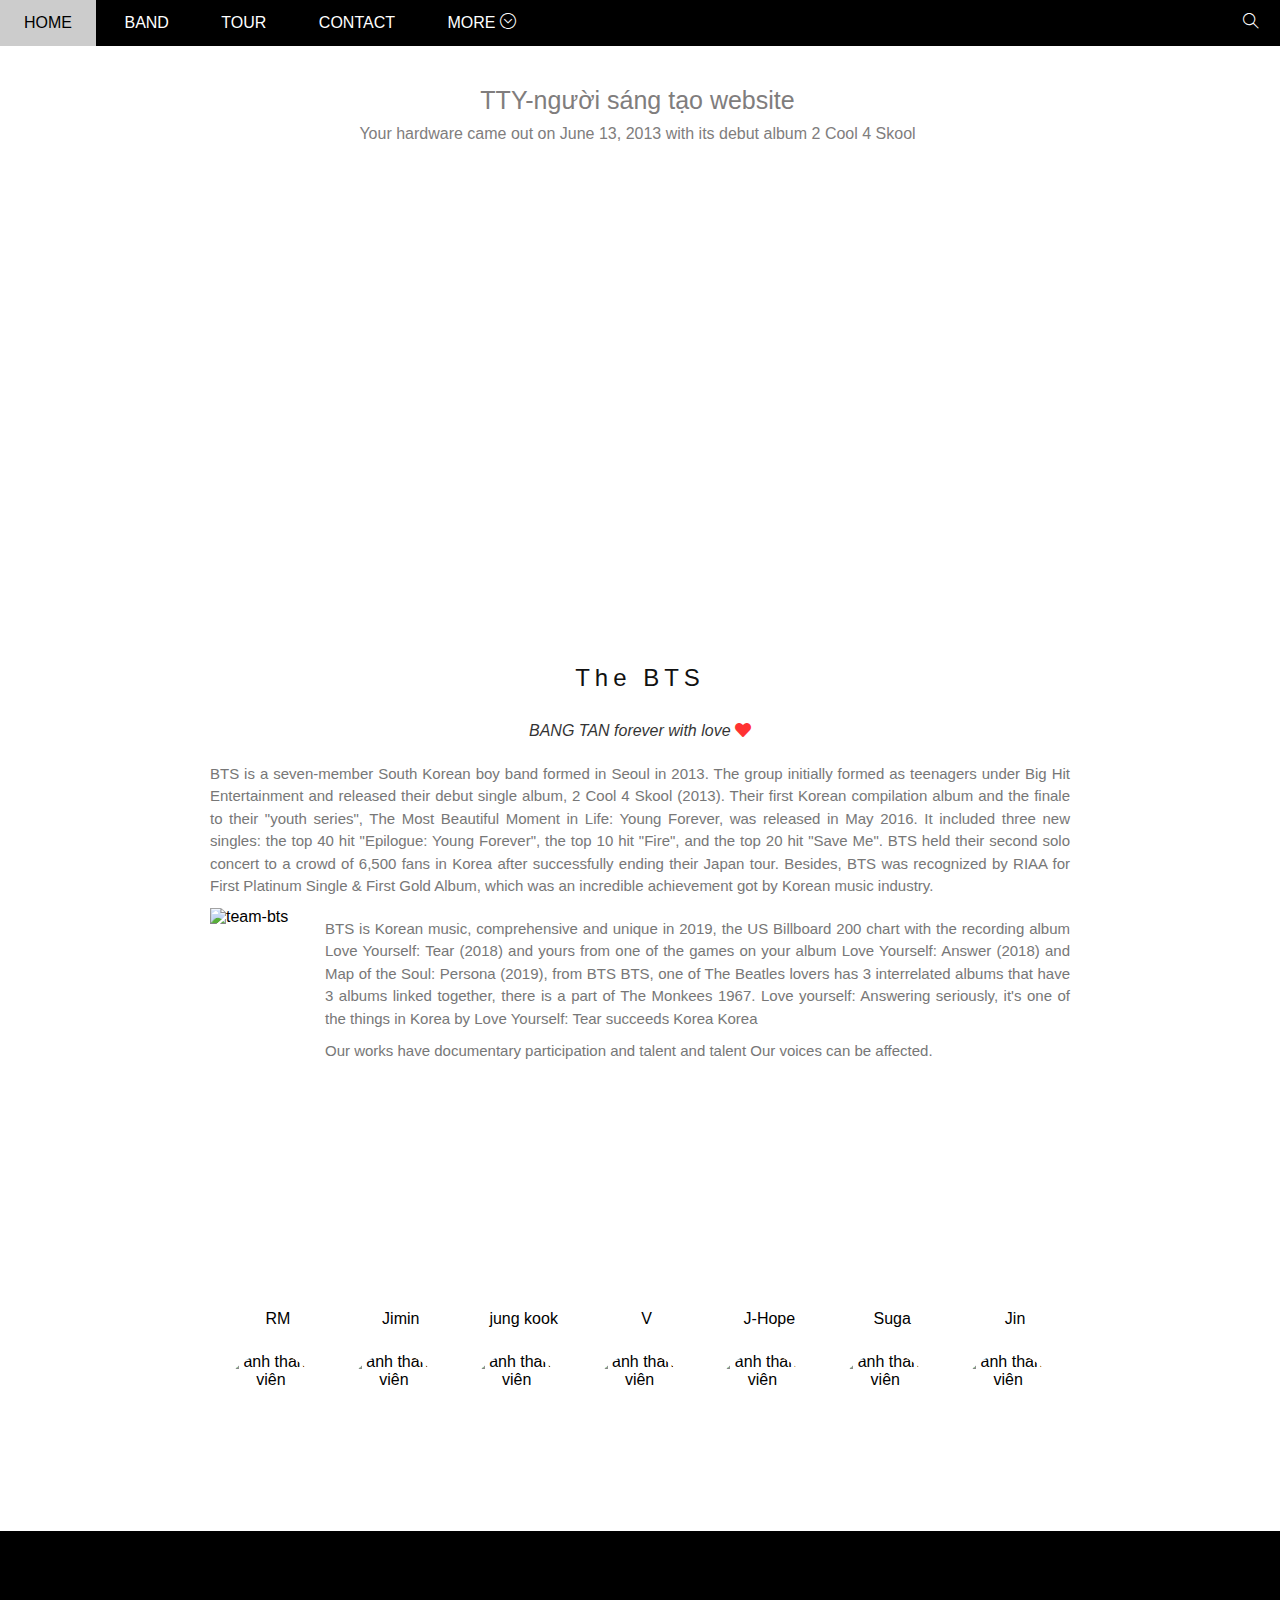
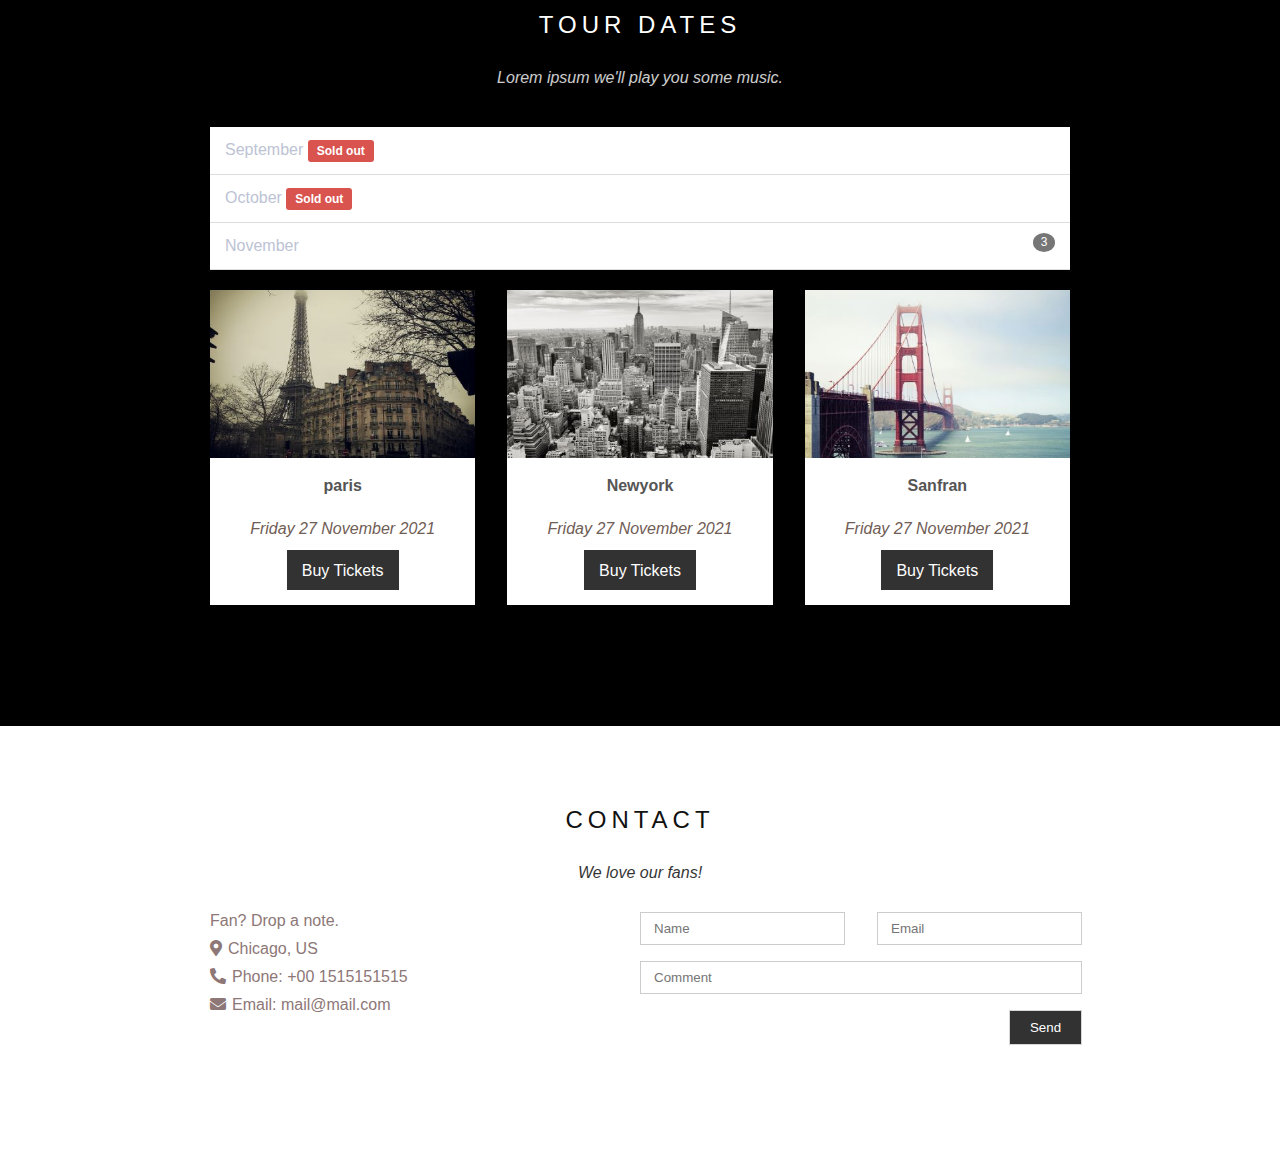
==== w3-band/index.html @ 0cd05199 "add w3-band-bts" ====
<!DOCTYPE html>
<html lang="en">
<head>
    <meta charset="UTF-8">
    <meta http-equiv="X-UA-Compatible" content="IE=edge">
    <meta name="viewport" content="width=device-width, initial-scale=1.0">
    <title>Document</title>
    <link rel="stylesheet" href="./assets/css/style.css">
    <link rel="stylesheet" href="https://cdnjs.cloudflare.com/ajax/libs/font-awesome/5.15.3/css/all.min.css">
    <link rel="stylesheet" href="./assets/fonts/themify-icons/themify-icons.css">
</head>
<body>
    <!-- main start -->
    <div id="main">
        <!-- header start -->
        <div id="header">
            <!-- nav start -->
            <ul id="nav">
                <li><a href="">Home</a></li>
                <li><a href="">Band</a></li>
                <li><a href="">Tour</a></li>
                <li><a href="">Contact</a></li>
                <li>
                    <a href="">
                        More
                        <i class="nav-icon-down ti-arrow-circle-down"></i>
                    </a>
                    <ul class="subnav">
                        <li><a href="">Merchandise</a></li>
                        <li><a href="">Extras</a></li>
                        <li><a href="">Media</a></li>
                    </ul>
                </li>
            </ul>
            <!-- nav end -->
            <!-- search botton start -->
            <div class="search-btn">
                <i class="search-icon ti-search"></i>
            </div>
            <!-- search botton end -->
        </div>
        <!-- header end -->
        <!-- slider start -->
        <div id="slider">
            <div class="text-content">
                <h2 class="text-heading">TTY-người sáng tạo website</h2>
                <div class="text-description">Your hardware came out on June 13, 2013 with its debut album 2 Cool 4 Skool</div>
            </div>
        </div>
        <!-- slider end -->
        <!-- contain start -->
        <div id="content">
            <!-- the band start -->
            <div class="content-section">
                <h2 class="section-heading">The BTS</h2>
                <p class="section-slogan">
                    BANG TAN forever with love 
                    <i class="slogan-icon fas fa-heart"></i>
                </p>
                <p class="about-description-content">BTS is a seven-member South Korean boy band formed in Seoul in 2013. The group initially formed as teenagers under Big Hit Entertainment and released their debut single album, 2 Cool 4 Skool (2013). Their first Korean compilation album and the finale to their "youth series", The Most Beautiful Moment in Life: Young Forever, was released in May 2016. It included three new singles: the top 40 hit "Epilogue: Young Forever", the top 10 hit "Fire", and the top 20 hit "Save Me". BTS held their second solo concert to a crowd of 6,500 fans in Korea after successfully ending their Japan tour. Besides, BTS was recognized by RIAA for First Platinum Single & First Gold Album, which was an incredible achievement got by Korean music industry.</p>
                <div class="page-second">
                    <img src="file:///C:/Users/admin/Documents/GitHub/yen12120.github.io/w3-band/assets/img/bts-member/chibi.jpg" alt="team-bts" class="member-img">
                    <span>
                        <p class="about-description-content">BTS is Korean music, comprehensive and unique in 2019, the US Billboard 200 chart with the recording album Love Yourself: Tear (2018) and yours from one of the games on your album Love Yourself: Answer (2018) and Map of the Soul: Persona (2019), from BTS BTS, one of The Beatles lovers has 3 interrelated albums that have 3 albums linked together, there is a part of The Monkees 1967. Love yourself: Answering seriously, it's one of the things in Korea by Love Yourself: Tear succeeds Korea Korea</p>
                        <p class="about-description-content">Our works have documentary participation and talent and talent Our voices can be affected.</p>
                    </span>
                </div>
                <div class="member-list"> 
                    <div class="member-item">
                        <div class="member-name">RM</div>
                        <img src="/assets/img/bts-member/rm.jpg" alt="ảnh thành viên" class="avarta-img">
                    </div>
                    <div class="member-item">
                        <div class="member-name">Jimin</div>
                        <img src="/assets/img/bts-member/jimin.jpg" alt="ảnh thành viên" class="avarta-img">
                    </div>
                    <div class="member-item">
                        <div class="member-name">jung kook</div>
                        <img src="/assets/img/bts-member/jungkok.jpg" alt="ảnh thành viên" class="avarta-img">
                    </div>
                    <div class="member-item">
                        <div class="member-name">V</div>
                        <img src="/assets/img/bts-member/v.jpeg" alt="ảnh thành viên" class="avarta-img">
                    </div>
                    <div class="member-item">
                        <div class="member-name">J-Hope</div>
                        <img src="/assets/img/bts-member/j-hope.jpg" alt="ảnh thành viên" class="avarta-img">
                    </div>
                    <div class="member-item">
                        <div class="member-name">Suga</div>
                        <img src="/assets/img/bts-member/suga.jpg" alt="ảnh thành viên" class="avarta-img">
                    </div>
                    <div class="member-item">
                        <div class="member-name">Jin</div>
                        <img src="/assets/img/bts-member/jin.jpg" alt="ảnh thành viên" class="avarta-img">
                    </div>
                </div>
            </div>
            <!-- the band end-->
            <!-- the tour start -->
            <div class="tour-section">
                <div class="content-section">
                    <h2 class="section-heading text-white">TOUR DATES</h2>
                    <p class="section-slogan text-white">Lorem ipsum we'll play you some music.</p>
                    <ul class="tickets">
                        <li>
                            September
                            <span class="sold-out">Sold out</span>
                        </li>
                        <li>
                            October
                            <span class="sold-out">Sold out</span>
                        </li>
                        <li>
                            November
                            <span class="number-ticket">3</span>
                        </li>
                    </ul>
                    <div class=" row place-list">
                        <div class="column place-iteam">
                            <img src="./assets/img/tour-band/paris.jpg" alt="paris" class="place-img">
                            <div class="place-info">
                                <span class="place-name">paris</span>
                                <span class="time-tour">Friday 27 November 2021</span>
                                <a href="#" class=" btn-band buy-ticket-btn">Buy Tickets</a>
                            </div>
                        </div>
                        <div class=" column place-iteam">
                            <img src="./assets/img/tour-band/newyork.jpg" alt="newyork" class="place-img">
                            <div class="place-info">
                                <span class="place-name">Newyork</span>
                                <span class="time-tour">Friday 27 November 2021</span>
                                <a href="#" class=" btn-band buy-ticket-btn">Buy Tickets</a>
                            </div>
                        </div>
                        <div class="column place-iteam">
                            <img src="./assets/img/tour-band/sanfran.jpg" alt="sanfran" class="place-img">
                            <div class="place-info">
                                <span class="place-name">Sanfran</span>
                                <span class="time-tour">Friday 27 November 2021</span>
                                <a href="#" class="btn-band buy-ticket-btn">Buy Tickets</a>
                            </div>
                        </div>
                        
                    </div>
                </div>
            </div>
            <!-- the tour end-->
            <!-- the contact start -->
            <div class="content-section">
                <h2 class="section-heading ">CONTACT</h2>
                <p class="section-slogan">We love our fans!</p>
                <div class="row contact-content">
                    <ul class="column li-none">
                        <li>Fan? Drop a note.</li>
                        <li><i class="contact-icon fas fa-map-marker-alt"></i>Chicago, US</li>
                        <li><i class="contact-icon fas fa-phone-alt"></i>Phone: +00 1515151515</li>
                        <li><i class="contact-icon fas fa-envelope"></i></i>Email: mail@mail.com</li>
                    </ul>
                    <div class="column ">
                       <div class="row">
                            <form action="" class="form-contact">
                                <div class="row">
                                    <div class="column ">
                                        <input type="text" name="" id="" placeholder="Name" class="from-control">
                                    </div>
                                    <div class="column ">
                                        <input type="email" name="" id="" placeholder="Email" class="from-control">
                                    </div>
                                </div>
                                <div class="row">
                                    <div class="column ">
                                        <input type="text" name="" id="" placeholder="Comment" class="from-control description-comment">
                                    </div>
                                </div>
                                <div class="row">
                                    <div class="column">
                                        <input type="submit" value="Send" class="from-control btn-band btn-contact">
                                    </div>
                                </div>
                               
                            </form>
                        </div>
                        
                        

                    </div>
                    </div>
                </div>
            </div>
            <!-- the tour end-->
        </div>
         <!-- contain end -->
         <!-- footer start -->
         <div id="footer"></div>
         
         <!-- footer end-->
    </div>
    <!-- main end -->
</body>
</html>
---- w3-band/assets/css/style.css ----
/* reset css start */
*{
    padding: 0;
    margin: 0;
    box-sizing: border-box;
}
html{
    font-family: Arial, Helvetica, sans-serif;
}
.li-none{
    list-style: none;
}
/* reset css end */
/* 
1.vị trí
2.kích thước( width, height)
3.màu sắc
4.kiểu dáng(méo, tròn, vuông)
 */
 .column{
    flex: 1;
    margin-left: 16px;
    margin-right: 16px;
    
}
/* .col-haft{
    width: 50%;
} */


 .row{
    margin: 0 -16px 16px;
    display: flex;
    overflow: hidden;
}
.row::after{
 content: "";
 display: block;
 clear: both;
}
/* main start */
#main{

}
/* header start */
#header{
    position: fixed;
    z-index: 1;
    top: 0;
    left:0;
    right: 0;
    height: 46px;
    background-color: #000;

  
}
.box{
    width: 200px;
    height: 200px;
    background-color: #f44336;
    
}
/* nav start */
#nav , .subnav{
    list-style: none;
    display: inline-block;
    border-radius: 2px;

}
#nav > li{
    display: inline-block;
}
#nav li{
  
   position: relative;
}
#nav > li > a{
    color: #fff;
    text-transform: uppercase;
    padding: 0 24px;
    line-height: 46px;
}
#nav li a{
    text-decoration: none;
    display: inline-block;
    position: relative;
}
#nav li:hover .subnav{
    display: block;
}


#nav .subnav{
    display:  none;
    position: absolute;
    top: 100%;
    left:0;
    min-width: 150px;
    background-color: #fff;
    box-shadow: 0 0 10px rgba(0, 0,0,0.3);
    
}
#nav >li:hover> a,
#nav .subnav li:hover {
    color: #000;
    background-color: #ccc;
}
#nav .subnav a{
   color: black;
   padding: 12px;
   width: 100%;
}
#nav .nav-icon-down .ti-arrow-circle-down{
    font-size: 14px;
    margin-left: 5px;
}
/* nav end */
/* search start */
#header .search-btn{
    float: right;
    line-height: 46px;
    
   
}
#header .search-btn:hover{
    background-color: #f44336;
    cursor: pointer;
   
}
#header .search-icon{
    color: #fff;
    font-size: 16px;
    padding: 21px;
}
/* search end */
/* header end*/
/* slider start */
#slider{
    position: relative;
    margin-top: 46px;
    padding-top: 42%;
    background: url('file:///C:/Users/admin/Documents/GitHub/yen12120.github.io/w3-band/assets/img/slider/slider5.jpg') center center /cover no-repeat;
}

#slider .text-content{
    position: absolute;
    right: 35px;
    top: 35px;
    left: 30px;
    padding: 5px 15px;
    /* color: rgb(24, 221, 221); */
    color: rgb(128, 125, 125);
    background-color: rgba(255,255,255,0.5);
    border-radius: 5px;
    text-align: center;

}
#slider .text-heading{
    margin: 0 0 10px;
    font-size: 25px;
    font-weight: 530;

}
#slider .text-description{
  
}

/* slider end*/
/* content start */
#content{

}
#content .content-section{
    width: 860px;
    margin-left: auto;
    margin-right: auto;
    padding: 80px 0;
}
/* the band start */
#content .section-heading{
    color: #111111;
    font-weight: 200;
    margin-bottom: 30px;
    letter-spacing: 5px;
    text-align: center;

}
#content .section-slogan{
    margin-bottom: 10px;
    opacity: 0.8;
    font-style: italic;
    text-align: center;

}
#content .about-description-content{
    text-align: justify;
    font-family: Arial, Helvetica, sans-serif;
    color: #777777;
    user-select: none;
    line-height: 1.5;
    font-size: 15px;
    margin: 10px 0;
}
.section-slogan .slogan-icon{
     color: red;
     margin-bottom: 15px;
}
.page-second .member-img{
    width: 520px;
    height: 360px;
}
.page-second {
    display: flex;
   
}
.member-list{
    width: 100%;
}

.member-item .avarta-img{
    
    display: block;
    width: 96px;
    height: 98px;
    object-fit: cover;
    /* margin :0 16px; */
    border-radius: 100%;
    margin-top: 25px;
}
.member-list{
    margin-top: 42px;
    
    display: flex;
   
}
.member-item{
    text-align: center;
    width: calc(100% / 6);
    margin-left: 13px;
}


/* the band end */

/* tour start */
.tour-section{
    background-color: #000;
    color: white;
    padding-bottom: 25px;
}
.text-white{
    color: white !important;
}
.tickets{
    margin-top: 40px;
}
.tickets li{
    display: block;
    border-bottom: 1px solid #ddd;
    padding: 10px 15px;
    line-height: 26px;
    list-style: none;
}
.tour-section .tickets{
    width: 100%;
    height: 143px;
    background-color: white;
    color: #bdc3d4;
}
.tickets .sold-out{
    color: white;
    background-color: #d9534f;
    font-size: 12px;
    font-weight: 550;
    padding: 4px 9px;
    border-radius: 3px;
}
.number-ticket{
    float: right;
    background-color: #767676;
    width: 22px;
    height: 19px;
    align-items: center;
    text-align: center;
    line-height: 19px;
    border-radius: 100%;
    color: white;
    font-size: 12px;
}

.place-iteam{
    margin-top: 20px;
    background-color: white;
}
.place-img{
    width: 100%;
    height: 168px;
}
.place-img:hover{
    opacity: 0.6;
}
.place-info{
    display: flex;
    flex-direction: column;
}

.place-name{
    color: #555555;
    margin: 15px 0 10px;
    text-align: center;
    font-weight: 550;
}

.time-tour{
    color: #705d55;
    margin: 15px 0 12px;
    text-align: center;
    font-style:italic;
}

.buy-ticket-btn{
    width: 112px;
    height: 40px;
    text-decoration: none;
    text-align: center;
    align-items: center;
    line-height: 40px;
    margin: 0 auto 15px;
    
}
.btn-band{
    color: white;
    background-color: black;
    opacity: 0.8;
    border: 1px solid #000;
}
.btn-band:hover{
    color: black;
    background-color: white;
}

/* tour end */
/* contact from start */
.contact-icon{
    margin-right: 6px;
}
.contact-content li{
    margin-bottom: 10px;
    color:#8d7777;
}
.contact-content{
    margin-top: 30px;

}
.form-contact .from-control{
    padding: 8px 13px;
    outline: none;
    box-shadow:  inset;
    border: 1px solid #ccc;
    width: 100%;
}
.from-control.btn-contact{
    width: 73px;
    height: 35px;
    border: 1px 1px 1px 1px solid black;
    float: right;
   
}
.form-contact .from-control:focus {
    border: 1px solid rgb(100, 200, 240);
    box-shadow: inset 0 1px 1px rgb(0 0 0 / 8%), 0 0 8px rgb(102 175 233 / 60%);
}

.from-control.description-comment{
    /* line-height: 120px; */
   
}
/* contact from end*/
/* content end */
#footer{
    
}
/* main end */
---- w3-band/assets/fonts/themify-icons/themify-icons.css ----
@font-face {
	font-family: 'themify';
	src:url('fonts/themify.eot?-fvbane');
	src:url('fonts/themify.eot?#iefix-fvbane') format('embedded-opentype'),
		url('fonts/themify.woff?-fvbane') format('woff'),
		url('fonts/themify.ttf?-fvbane') format('truetype'),
		url('fonts/themify.svg?-fvbane#themify') format('svg');
	font-weight: normal;
	font-style: normal;
}

[class^="ti-"], [class*=" ti-"] {
	font-family: 'themify';
	speak: none;
	font-style: normal;
	font-weight: normal;
	font-variant: normal;
	text-transform: none;
	line-height: 1;

	/* Better Font Rendering =========== */
	-webkit-font-smoothing: antialiased;
	-moz-osx-font-smoothing: grayscale;
}

.ti-wand:before {
	content: "\e600";
}
.ti-volume:before {
	content: "\e601";
}
.ti-user:before {
	content: "\e602";
}
.ti-unlock:before {
	content: "\e603";
}
.ti-unlink:before {
	content: "\e604";
}
.ti-trash:before {
	content: "\e605";
}
.ti-thought:before {
	content: "\e606";
}
.ti-target:before {
	content: "\e607";
}
.ti-tag:before {
	content: "\e608";
}
.ti-tablet:before {
	content: "\e609";
}
.ti-star:before {
	content: "\e60a";
}
.ti-spray:before {
	content: "\e60b";
}
.ti-signal:before {
	content: "\e60c";
}
.ti-shopping-cart:before {
	content: "\e60d";
}
.ti-shopping-cart-full:before {
	content: "\e60e";
}
.ti-settings:before {
	content: "\e60f";
}
.ti-search:before {
	content: "\e610";
}
.ti-zoom-in:before {
	content: "\e611";
}
.ti-zoom-out:before {
	content: "\e612";
}
.ti-cut:before {
	content: "\e613";
}
.ti-ruler:before {
	content: "\e614";
}
.ti-ruler-pencil:before {
	content: "\e615";
}
.ti-ruler-alt:before {
	content: "\e616";
}
.ti-bookmark:before {
	content: "\e617";
}
.ti-bookmark-alt:before {
	content: "\e618";
}
.ti-reload:before {
	content: "\e619";
}
.ti-plus:before {
	content: "\e61a";
}
.ti-pin:before {
	content: "\e61b";
}
.ti-pencil:before {
	content: "\e61c";
}
.ti-pencil-alt:before {
	content: "\e61d";
}
.ti-paint-roller:before {
	content: "\e61e";
}
.ti-paint-bucket:before {
	content: "\e61f";
}
.ti-na:before {
	content: "\e620";
}
.ti-mobile:before {
	content: "\e621";
}
.ti-minus:before {
	content: "\e622";
}
.ti-medall:before {
	content: "\e623";
}
.ti-medall-alt:before {
	content: "\e624";
}
.ti-marker:before {
	content: "\e625";
}
.ti-marker-alt:before {
	content: "\e626";
}
.ti-arrow-up:before {
	content: "\e627";
}
.ti-arrow-right:before {
	content: "\e628";
}
.ti-arrow-left:before {
	content: "\e629";
}
.ti-arrow-down:before {
	content: "\e62a";
}
.ti-lock:before {
	content: "\e62b";
}
.ti-location-arrow:before {
	content: "\e62c";
}
.ti-link:before {
	content: "\e62d";
}
.ti-layout:before {
	content: "\e62e";
}
.ti-layers:before {
	content: "\e62f";
}
.ti-layers-alt:before {
	content: "\e630";
}
.ti-key:before {
	content: "\e631";
}
.ti-import:before {
	content: "\e632";
}
.ti-image:before {
	content: "\e633";
}
.ti-heart:before {
	content: "\e634";
}
.ti-heart-broken:before {
	content: "\e635";
}
.ti-hand-stop:before {
	content: "\e636";
}
.ti-hand-open:before {
	content: "\e637";
}
.ti-hand-drag:before {
	content: "\e638";
}
.ti-folder:before {
	content: "\e639";
}
.ti-flag:before {
	content: "\e63a";
}
.ti-flag-alt:before {
	content: "\e63b";
}
.ti-flag-alt-2:before {
	content: "\e63c";
}
.ti-eye:before {
	content: "\e63d";
}
.ti-export:before {
	content: "\e63e";
}
.ti-exchange-vertical:before {
	content: "\e63f";
}
.ti-desktop:before {
	content: "\e640";
}
.ti-cup:before {
	content: "\e641";
}
.ti-crown:before {
	content: "\e642";
}
.ti-comments:before {
	content: "\e643";
}
.ti-comment:before {
	content: "\e644";
}
.ti-comment-alt:before {
	content: "\e645";
}
.ti-close:before {
	content: "\e646";
}
.ti-clip:before {
	content: "\e647";
}
.ti-angle-up:before {
	content: "\e648";
}
.ti-angle-right:before {
	content: "\e649";
}
.ti-angle-left:before {
	content: "\e64a";
}
.ti-angle-down:before {
	content: "\e64b";
}
.ti-check:before {
	content: "\e64c";
}
.ti-check-box:before {
	content: "\e64d";
}
.ti-camera:before {
	content: "\e64e";
}
.ti-announcement:before {
	content: "\e64f";
}
.ti-brush:before {
	content: "\e650";
}
.ti-briefcase:before {
	content: "\e651";
}
.ti-bolt:before {
	content: "\e652";
}
.ti-bolt-alt:before {
	content: "\e653";
}
.ti-blackboard:before {
	content: "\e654";
}
.ti-bag:before {
	content: "\e655";
}
.ti-move:before {
	content: "\e656";
}
.ti-arrows-vertical:before {
	content: "\e657";
}
.ti-arrows-horizontal:before {
	content: "\e658";
}
.ti-fullscreen:before {
	content: "\e659";
}
.ti-arrow-top-right:before {
	content: "\e65a";
}
.ti-arrow-top-left:before {
	content: "\e65b";
}
.ti-arrow-circle-up:before {
	content: "\e65c";
}
.ti-arrow-circle-right:before {
	content: "\e65d";
}
.ti-arrow-circle-left:before {
	content: "\e65e";
}
.ti-arrow-circle-down:before {
	content: "\e65f";
}
.ti-angle-double-up:before {
	content: "\e660";
}
.ti-angle-double-right:before {
	content: "\e661";
}
.ti-angle-double-left:before {
	content: "\e662";
}
.ti-angle-double-down:before {
	content: "\e663";
}
.ti-zip:before {
	content: "\e664";
}
.ti-world:before {
	content: "\e665";
}
.ti-wheelchair:before {
	content: "\e666";
}
.ti-view-list:before {
	content: "\e667";
}
.ti-view-list-alt:before {
	content: "\e668";
}
.ti-view-grid:before {
	content: "\e669";
}
.ti-uppercase:before {
	content: "\e66a";
}
.ti-upload:before {
	content: "\e66b";
}
.ti-underline:before {
	content: "\e66c";
}
.ti-truck:before {
	content: "\e66d";
}
.ti-timer:before {
	content: "\e66e";
}
.ti-ticket:before {
	content: "\e66f";
}
.ti-thumb-up:before {
	content: "\e670";
}
.ti-thumb-down:before {
	content: "\e671";
}
.ti-text:before {
	content: "\e672";
}
.ti-stats-up:before {
	content: "\e673";
}
.ti-stats-down:before {
	content: "\e674";
}
.ti-split-v:before {
	content: "\e675";
}
.ti-split-h:before {
	content: "\e676";
}
.ti-smallcap:before {
	content: "\e677";
}
.ti-shine:before {
	content: "\e678";
}
.ti-shift-right:before {
	content: "\e679";
}
.ti-shift-left:before {
	content: "\e67a";
}
.ti-shield:before {
	content: "\e67b";
}
.ti-notepad:before {
	content: "\e67c";
}
.ti-server:before {
	content: "\e67d";
}
.ti-quote-right:before {
	content: "\e67e";
}
.ti-quote-left:before {
	content: "\e67f";
}
.ti-pulse:before {
	content: "\e680";
}
.ti-printer:before {
	content: "\e681";
}
.ti-power-off:before {
	content: "\e682";
}
.ti-plug:before {
	content: "\e683";
}
.ti-pie-chart:before {
	content: "\e684";
}
.ti-paragraph:before {
	content: "\e685";
}
.ti-panel:before {
	content: "\e686";
}
.ti-package:before {
	content: "\e687";
}
.ti-music:before {
	content: "\e688";
}
.ti-music-alt:before {
	content: "\e689";
}
.ti-mouse:before {
	content: "\e68a";
}
.ti-mouse-alt:before {
	content: "\e68b";
}
.ti-money:before {
	content: "\e68c";
}
.ti-microphone:before {
	content: "\e68d";
}
.ti-menu:before {
	content: "\e68e";
}
.ti-menu-alt:before {
	content: "\e68f";
}
.ti-map:before {
	content: "\e690";
}
.ti-map-alt:before {
	content: "\e691";
}
.ti-loop:before {
	content: "\e692";
}
.ti-location-pin:before {
	content: "\e693";
}
.ti-list:before {
	content: "\e694";
}
.ti-light-bulb:before {
	content: "\e695";
}
.ti-Italic:before {
	content: "\e696";
}
.ti-info:before {
	content: "\e697";
}
.ti-infinite:before {
	content: "\e698";
}
.ti-id-badge:before {
	content: "\e699";
}
.ti-hummer:before {
	content: "\e69a";
}
.ti-home:before {
	content: "\e69b";
}
.ti-help:before {
	content: "\e69c";
}
.ti-headphone:before {
	content: "\e69d";
}
.ti-harddrives:before {
	content: "\e69e";
}
.ti-harddrive:before {
	content: "\e69f";
}
.ti-gift:before {
	content: "\e6a0";
}
.ti-game:before {
	content: "\e6a1";
}
.ti-filter:before {
	content: "\e6a2";
}
.ti-files:before {
	content: "\e6a3";
}
.ti-file:before {
	content: "\e6a4";
}
.ti-eraser:before {
	content: "\e6a5";
}
.ti-envelope:before {
	content: "\e6a6";
}
.ti-download:before {
	content: "\e6a7";
}
.ti-direction:before {
	content: "\e6a8";
}
.ti-direction-alt:before {
	content: "\e6a9";
}
.ti-dashboard:before {
	content: "\e6aa";
}
.ti-control-stop:before {
	content: "\e6ab";
}
.ti-control-shuffle:before {
	content: "\e6ac";
}
.ti-control-play:before {
	content: "\e6ad";
}
.ti-control-pause:before {
	content: "\e6ae";
}
.ti-control-forward:before {
	content: "\e6af";
}
.ti-control-backward:before {
	content: "\e6b0";
}
.ti-cloud:before {
	content: "\e6b1";
}
.ti-cloud-up:before {
	content: "\e6b2";
}
.ti-cloud-down:before {
	content: "\e6b3";
}
.ti-clipboard:before {
	content: "\e6b4";
}
.ti-car:before {
	content: "\e6b5";
}
.ti-calendar:before {
	content: "\e6b6";
}
.ti-book:before {
	content: "\e6b7";
}
.ti-bell:before {
	content: "\e6b8";
}
.ti-basketball:before {
	content: "\e6b9";
}
.ti-bar-chart:before {
	content: "\e6ba";
}
.ti-bar-chart-alt:before {
	content: "\e6bb";
}
.ti-back-right:before {
	content: "\e6bc";
}
.ti-back-left:before {
	content: "\e6bd";
}
.ti-arrows-corner:before {
	content: "\e6be";
}
.ti-archive:before {
	content: "\e6bf";
}
.ti-anchor:before {
	content: "\e6c0";
}
.ti-align-right:before {
	content: "\e6c1";
}
.ti-align-left:before {
	content: "\e6c2";
}
.ti-align-justify:before {
	content: "\e6c3";
}
.ti-align-center:before {
	content: "\e6c4";
}
.ti-alert:before {
	content: "\e6c5";
}
.ti-alarm-clock:before {
	content: "\e6c6";
}
.ti-agenda:before {
	content: "\e6c7";
}
.ti-write:before {
	content: "\e6c8";
}
.ti-window:before {
	content: "\e6c9";
}
.ti-widgetized:before {
	content: "\e6ca";
}
.ti-widget:before {
	content: "\e6cb";
}
.ti-widget-alt:before {
	content: "\e6cc";
}
.ti-wallet:before {
	content: "\e6cd";
}
.ti-video-clapper:before {
	content: "\e6ce";
}
.ti-video-camera:before {
	content: "\e6cf";
}
.ti-vector:before {
	content: "\e6d0";
}
.ti-themify-logo:before {
	content: "\e6d1";
}
.ti-themify-favicon:before {
	content: "\e6d2";
}
.ti-themify-favicon-alt:before {
	content: "\e6d3";
}
.ti-support:before {
	content: "\e6d4";
}
.ti-stamp:before {
	content: "\e6d5";
}
.ti-split-v-alt:before {
	content: "\e6d6";
}
.ti-slice:before {
	content: "\e6d7";
}
.ti-shortcode:before {
	content: "\e6d8";
}
.ti-shift-right-alt:before {
	content: "\e6d9";
}
.ti-shift-left-alt:before {
	content: "\e6da";
}
.ti-ruler-alt-2:before {
	content: "\e6db";
}
.ti-receipt:before {
	content: "\e6dc";
}
.ti-pin2:before {
	content: "\e6dd";
}
.ti-pin-alt:before {
	content: "\e6de";
}
.ti-pencil-alt2:before {
	content: "\e6df";
}
.ti-palette:before {
	content: "\e6e0";
}
.ti-more:before {
	content: "\e6e1";
}
.ti-more-alt:before {
	content: "\e6e2";
}
.ti-microphone-alt:before {
	content: "\e6e3";
}
.ti-magnet:before {
	content: "\e6e4";
}
.ti-line-double:before {
	content: "\e6e5";
}
.ti-line-dotted:before {
	content: "\e6e6";
}
.ti-line-dashed:before {
	content: "\e6e7";
}
.ti-layout-width-full:before {
	content: "\e6e8";
}
.ti-layout-width-default:before {
	content: "\e6e9";
}
.ti-layout-width-default-alt:before {
	content: "\e6ea";
}
.ti-layout-tab:before {
	content: "\e6eb";
}
.ti-layout-tab-window:before {
	content: "\e6ec";
}
.ti-layout-tab-v:before {
	content: "\e6ed";
}
.ti-layout-tab-min:before {
	content: "\e6ee";
}
.ti-layout-slider:before {
	content: "\e6ef";
}
.ti-layout-slider-alt:before {
	content: "\e6f0";
}
.ti-layout-sidebar-right:before {
	content: "\e6f1";
}
.ti-layout-sidebar-none:before {
	content: "\e6f2";
}
.ti-layout-sidebar-left:before {
	content: "\e6f3";
}
.ti-layout-placeholder:before {
	content: "\e6f4";
}
.ti-layout-menu:before {
	content: "\e6f5";
}
.ti-layout-menu-v:before {
	content: "\e6f6";
}
.ti-layout-menu-separated:before {
	content: "\e6f7";
}
.ti-layout-menu-full:before {
	content: "\e6f8";
}
.ti-layout-media-right-alt:before {
	content: "\e6f9";
}
.ti-layout-media-right:before {
	content: "\e6fa";
}
.ti-layout-media-overlay:before {
	content: "\e6fb";
}
.ti-layout-media-overlay-alt:before {
	content: "\e6fc";
}
.ti-layout-media-overlay-alt-2:before {
	content: "\e6fd";
}
.ti-layout-media-left-alt:before {
	content: "\e6fe";
}
.ti-layout-media-left:before {
	content: "\e6ff";
}
.ti-layout-media-center-alt:before {
	content: "\e700";
}
.ti-layout-media-center:before {
	content: "\e701";
}
.ti-layout-list-thumb:before {
	content: "\e702";
}
.ti-layout-list-thumb-alt:before {
	content: "\e703";
}
.ti-layout-list-post:before {
	content: "\e704";
}
.ti-layout-list-large-image:before {
	content: "\e705";
}
.ti-layout-line-solid:before {
	content: "\e706";
}
.ti-layout-grid4:before {
	content: "\e707";
}
.ti-layout-grid3:before {
	content: "\e708";
}
.ti-layout-grid2:before {
	content: "\e709";
}
.ti-layout-grid2-thumb:before {
	content: "\e70a";
}
.ti-layout-cta-right:before {
	content: "\e70b";
}
.ti-layout-cta-left:before {
	content: "\e70c";
}
.ti-layout-cta-center:before {
	content: "\e70d";
}
.ti-layout-cta-btn-right:before {
	content: "\e70e";
}
.ti-layout-cta-btn-left:before {
	content: "\e70f";
}
.ti-layout-column4:before {
	content: "\e710";
}
.ti-layout-column3:before {
	content: "\e711";
}
.ti-layout-column2:before {
	content: "\e712";
}
.ti-layout-accordion-separated:before {
	content: "\e713";
}
.ti-layout-accordion-merged:before {
	content: "\e714";
}
.ti-layout-accordion-list:before {
	content: "\e715";
}
.ti-ink-pen:before {
	content: "\e716";
}
.ti-info-alt:before {
	content: "\e717";
}
.ti-help-alt:before {
	content: "\e718";
}
.ti-headphone-alt:before {
	content: "\e719";
}
.ti-hand-point-up:before {
	content: "\e71a";
}
.ti-hand-point-right:before {
	content: "\e71b";
}
.ti-hand-point-left:before {
	content: "\e71c";
}
.ti-hand-point-down:before {
	content: "\e71d";
}
.ti-gallery:before {
	content: "\e71e";
}
.ti-face-smile:before {
	content: "\e71f";
}
.ti-face-sad:before {
	content: "\e720";
}
.ti-credit-card:before {
	content: "\e721";
}
.ti-control-skip-forward:before {
	content: "\e722";
}
.ti-control-skip-backward:before {
	content: "\e723";
}
.ti-control-record:before {
	content: "\e724";
}
.ti-control-eject:before {
	content: "\e725";
}
.ti-comments-smiley:before {
	content: "\e726";
}
.ti-brush-alt:before {
	content: "\e727";
}
.ti-youtube:before {
	content: "\e728";
}
.ti-vimeo:before {
	content: "\e729";
}
.ti-twitter:before {
	content: "\e72a";
}
.ti-time:before {
	content: "\e72b";
}
.ti-tumblr:before {
	content: "\e72c";
}
.ti-skype:before {
	content: "\e72d";
}
.ti-share:before {
	content: "\e72e";
}
.ti-share-alt:before {
	content: "\e72f";
}
.ti-rocket:before {
	content: "\e730";
}
.ti-pinterest:before {
	content: "\e731";
}
.ti-new-window:before {
	content: "\e732";
}
.ti-microsoft:before {
	content: "\e733";
}
.ti-list-ol:before {
	content: "\e734";
}
.ti-linkedin:before {
	content: "\e735";
}
.ti-layout-sidebar-2:before {
	content: "\e736";
}
.ti-layout-grid4-alt:before {
	content: "\e737";
}
.ti-layout-grid3-alt:before {
	content: "\e738";
}
.ti-layout-grid2-alt:before {
	content: "\e739";
}
.ti-layout-column4-alt:before {
	content: "\e73a";
}
.ti-layout-column3-alt:before {
	content: "\e73b";
}
.ti-layout-column2-alt:before {
	content: "\e73c";
}
.ti-instagram:before {
	content: "\e73d";
}
.ti-google:before {
	content: "\e73e";
}
.ti-github:before {
	content: "\e73f";
}
.ti-flickr:before {
	content: "\e740";
}
.ti-facebook:before {
	content: "\e741";
}
.ti-dropbox:before {
	content: "\e742";
}
.ti-dribbble:before {
	content: "\e743";
}
.ti-apple:before {
	content: "\e744";
}
.ti-android:before {
	content: "\e745";
}
.ti-save:before {
	content: "\e746";
}
.ti-save-alt:before {
	content: "\e747";
}
.ti-yahoo:before {
	content: "\e748";
}
.ti-wordpress:before {
	content: "\e749";
}
.ti-vimeo-alt:before {
	content: "\e74a";
}
.ti-twitter-alt:before {
	content: "\e74b";
}
.ti-tumblr-alt:before {
	content: "\e74c";
}
.ti-trello:before {
	content: "\e74d";
}
.ti-stack-overflow:before {
	content: "\e74e";
}
.ti-soundcloud:before {
	content: "\e74f";
}
.ti-sharethis:before {
	content: "\e750";
}
.ti-sharethis-alt:before {
	content: "\e751";
}
.ti-reddit:before {
	content: "\e752";
}
.ti-pinterest-alt:before {
	content: "\e753";
}
.ti-microsoft-alt:before {
	content: "\e754";
}
.ti-linux:before {
	content: "\e755";
}
.ti-jsfiddle:before {
	content: "\e756";
}
.ti-joomla:before {
	content: "\e757";
}
.ti-html5:before {
	content: "\e758";
}
.ti-flickr-alt:before {
	content: "\e759";
}
.ti-email:before {
	content: "\e75a";
}
.ti-drupal:before {
	content: "\e75b";
}
.ti-dropbox-alt:before {
	content: "\e75c";
}
.ti-css3:before {
	content: "\e75d";
}
.ti-rss:before {
	content: "\e75e";
}
.ti-rss-alt:before {
	content: "\e75f";
}
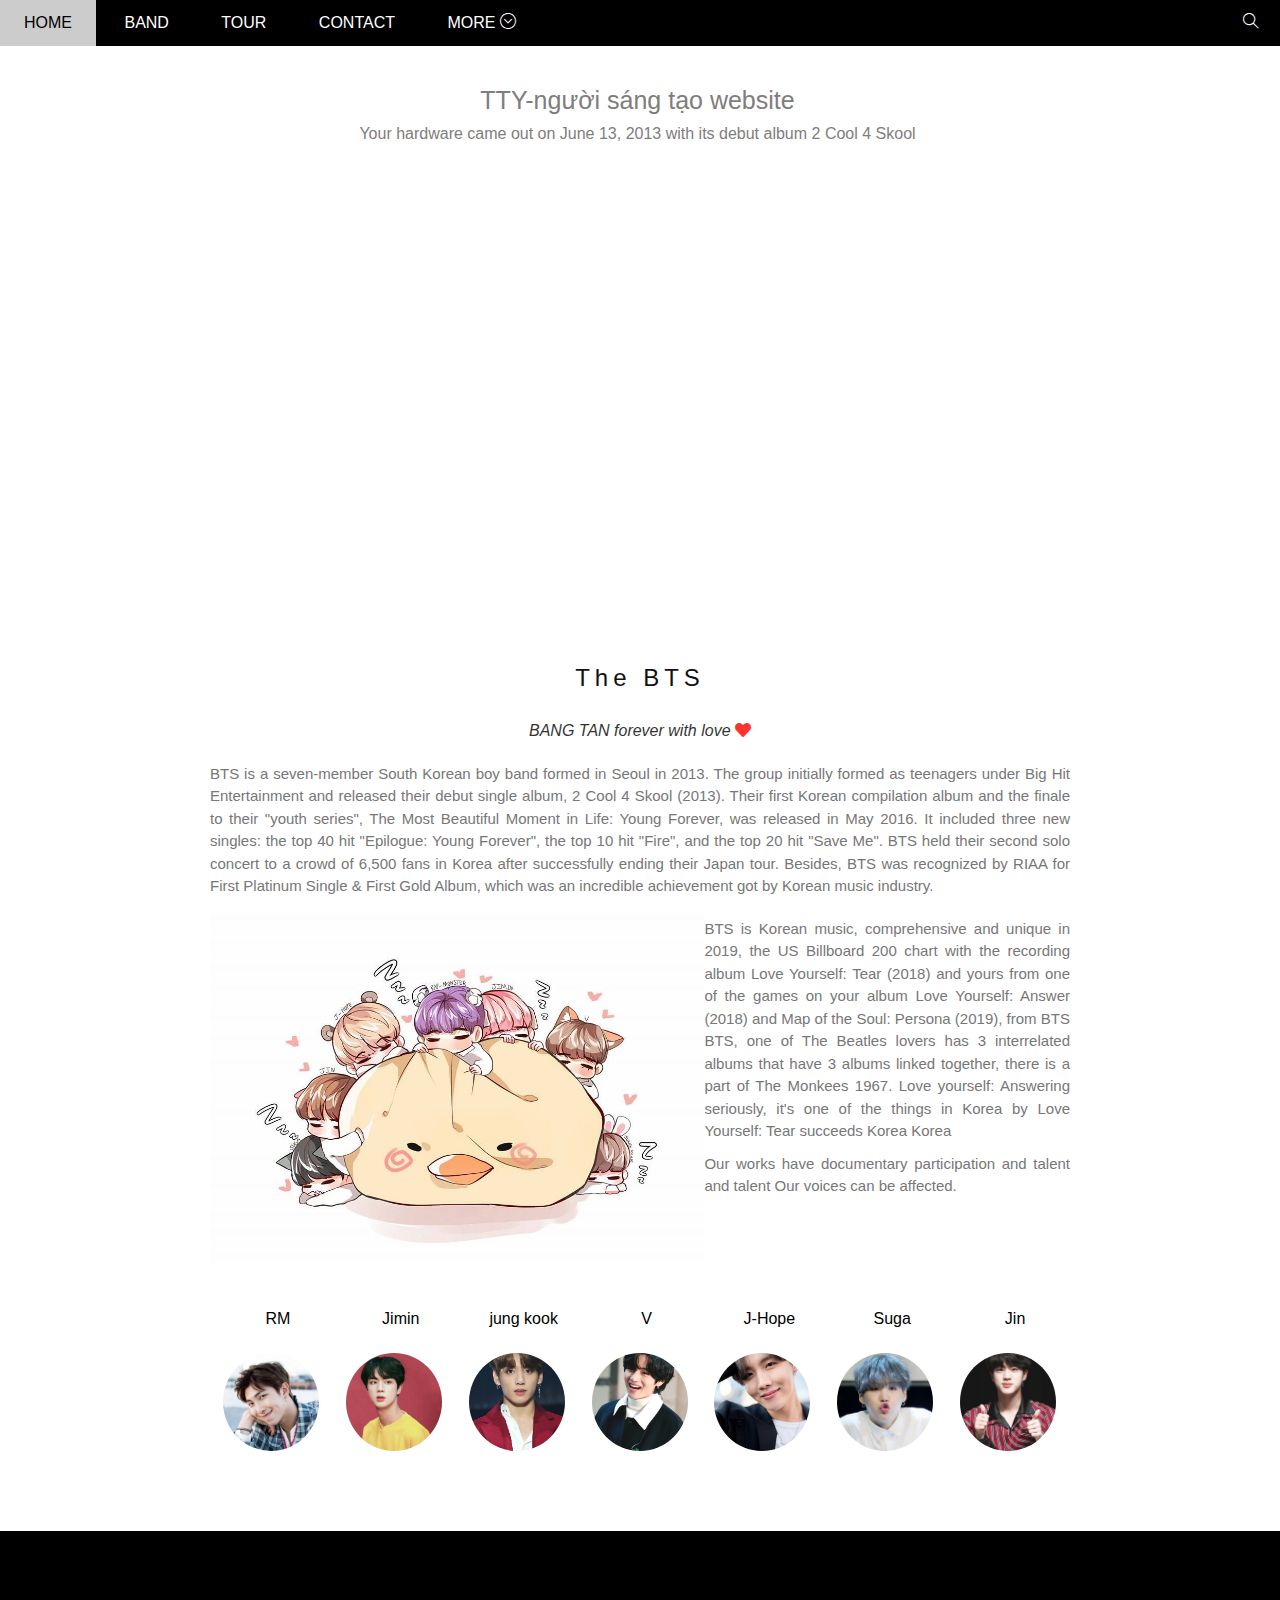
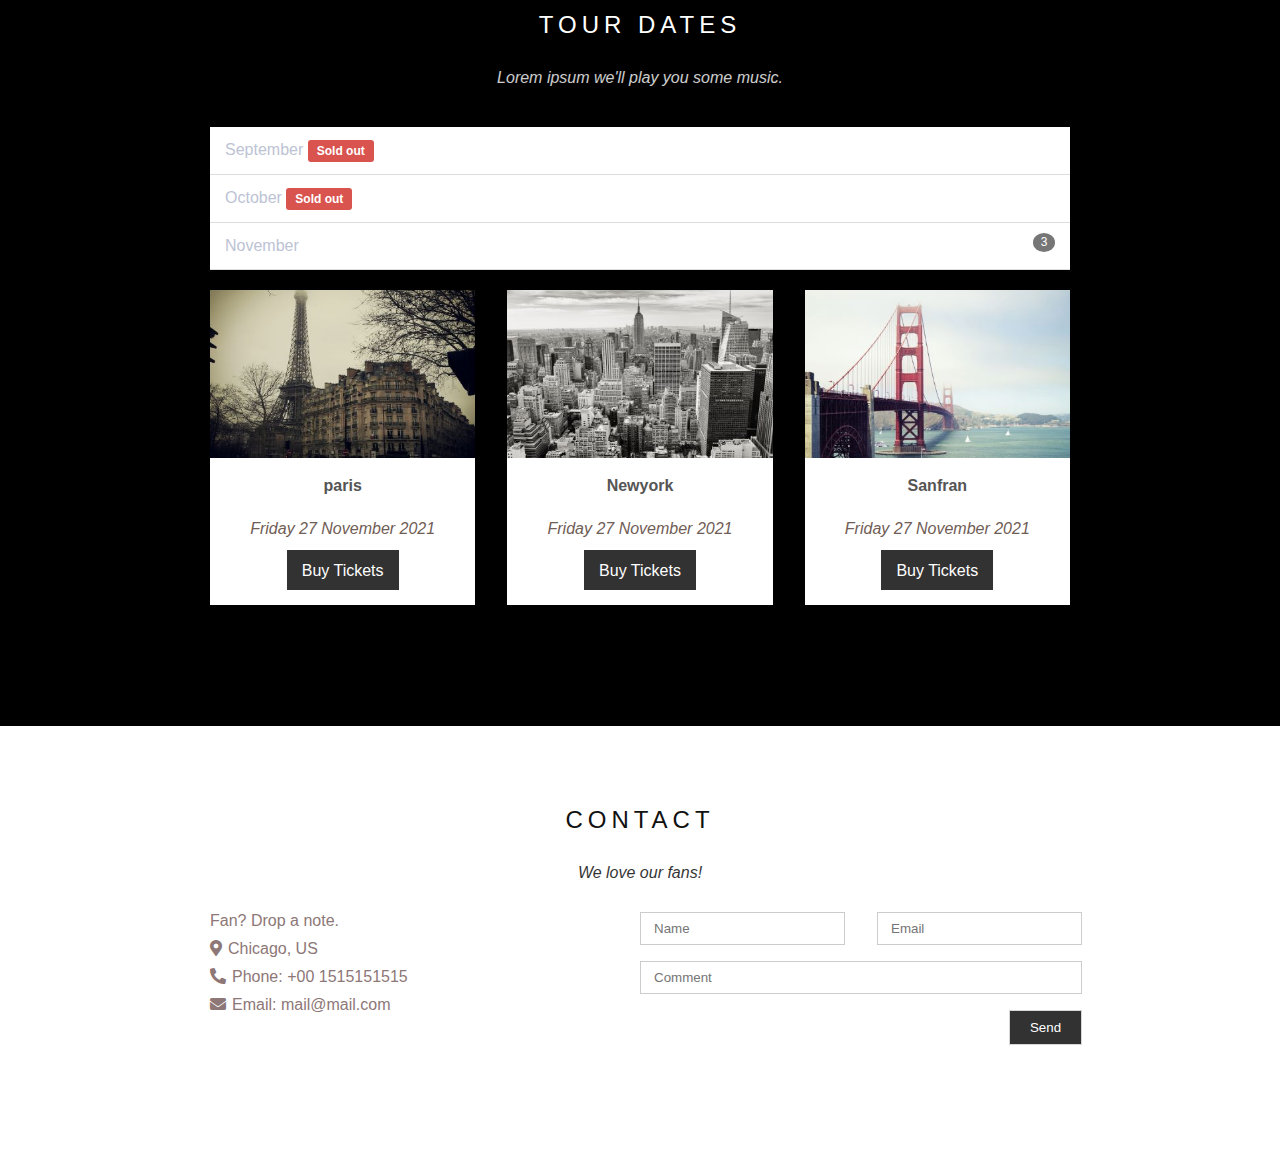
==== commit de408f55: "update img band" ====
--- a/w3-band/index.html
+++ b/w3-band/index.html
@@ -59,7 +59,7 @@
                 </p>
                 <p class="about-description-content">BTS is a seven-member South Korean boy band formed in Seoul in 2013. The group initially formed as teenagers under Big Hit Entertainment and released their debut single album, 2 Cool 4 Skool (2013). Their first Korean compilation album and the finale to their "youth series", The Most Beautiful Moment in Life: Young Forever, was released in May 2016. It included three new singles: the top 40 hit "Epilogue: Young Forever", the top 10 hit "Fire", and the top 20 hit "Save Me". BTS held their second solo concert to a crowd of 6,500 fans in Korea after successfully ending their Japan tour. Besides, BTS was recognized by RIAA for First Platinum Single & First Gold Album, which was an incredible achievement got by Korean music industry.</p>
                 <div class="page-second">
-                    <img src="file:///C:/Users/admin/Documents/GitHub/yen12120.github.io/w3-band/assets/img/bts-member/chibi.jpg" alt="team-bts" class="member-img">
+                    <img src="./assets/img/bts-member/chibi.jpg" alt="team-bts" class="member-img">
                     <span>
                         <p class="about-description-content">BTS is Korean music, comprehensive and unique in 2019, the US Billboard 200 chart with the recording album Love Yourself: Tear (2018) and yours from one of the games on your album Love Yourself: Answer (2018) and Map of the Soul: Persona (2019), from BTS BTS, one of The Beatles lovers has 3 interrelated albums that have 3 albums linked together, there is a part of The Monkees 1967. Love yourself: Answering seriously, it's one of the things in Korea by Love Yourself: Tear succeeds Korea Korea</p>
                         <p class="about-description-content">Our works have documentary participation and talent and talent Our voices can be affected.</p>
@@ -68,31 +68,31 @@
                 <div class="member-list"> 
                     <div class="member-item">
                         <div class="member-name">RM</div>
-                        <img src="/assets/img/bts-member/rm.jpg" alt="ảnh thành viên" class="avarta-img">
+                        <img src="./assets/img/bts-member/rm.jpg" alt="ảnh thành viên" class="avarta-img">
                     </div>
                     <div class="member-item">
                         <div class="member-name">Jimin</div>
-                        <img src="/assets/img/bts-member/jimin.jpg" alt="ảnh thành viên" class="avarta-img">
+                        <img src="./assets/img/bts-member/jimin.jpg" alt="ảnh thành viên" class="avarta-img">
                     </div>
                     <div class="member-item">
                         <div class="member-name">jung kook</div>
-                        <img src="/assets/img/bts-member/jungkok.jpg" alt="ảnh thành viên" class="avarta-img">
+                        <img src="./assets/img/bts-member/jungkok.jpg" alt="ảnh thành viên" class="avarta-img">
                     </div>
                     <div class="member-item">
                         <div class="member-name">V</div>
-                        <img src="/assets/img/bts-member/v.jpeg" alt="ảnh thành viên" class="avarta-img">
+                        <img src="./assets/img/bts-member/v.jpeg" alt="ảnh thành viên" class="avarta-img">
                     </div>
                     <div class="member-item">
                         <div class="member-name">J-Hope</div>
-                        <img src="/assets/img/bts-member/j-hope.jpg" alt="ảnh thành viên" class="avarta-img">
+                        <img src="./assets/img/bts-member/j-hope.jpg" alt="ảnh thành viên" class="avarta-img">
                     </div>
                     <div class="member-item">
                         <div class="member-name">Suga</div>
-                        <img src="/assets/img/bts-member/suga.jpg" alt="ảnh thành viên" class="avarta-img">
+                        <img src="./assets/img/bts-member/suga.jpg" alt="ảnh thành viên" class="avarta-img">
                     </div>
                     <div class="member-item">
                         <div class="member-name">Jin</div>
-                        <img src="/assets/img/bts-member/jin.jpg" alt="ảnh thành viên" class="avarta-img">
+                        <img src="./assets/img/bts-member/jin.jpg" alt="ảnh thành viên" class="avarta-img">
                     </div>
                 </div>
             </div>
